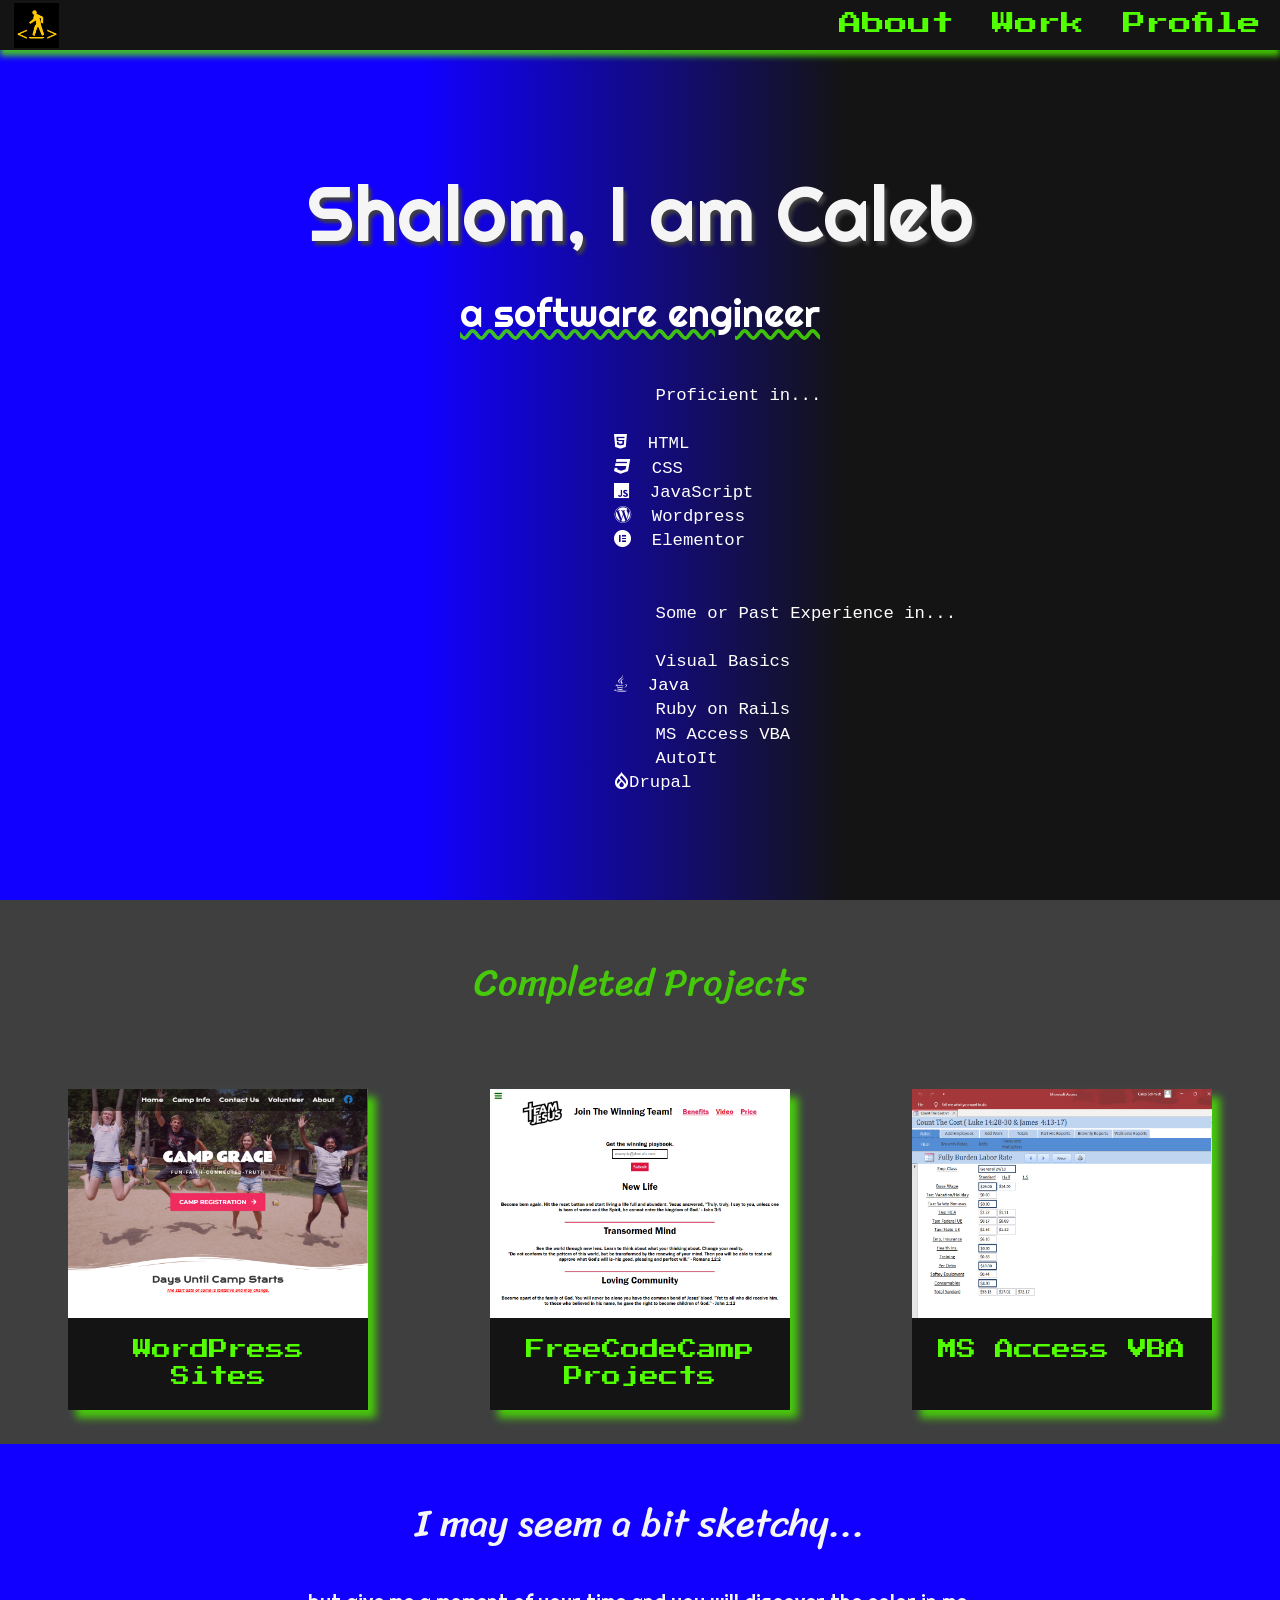
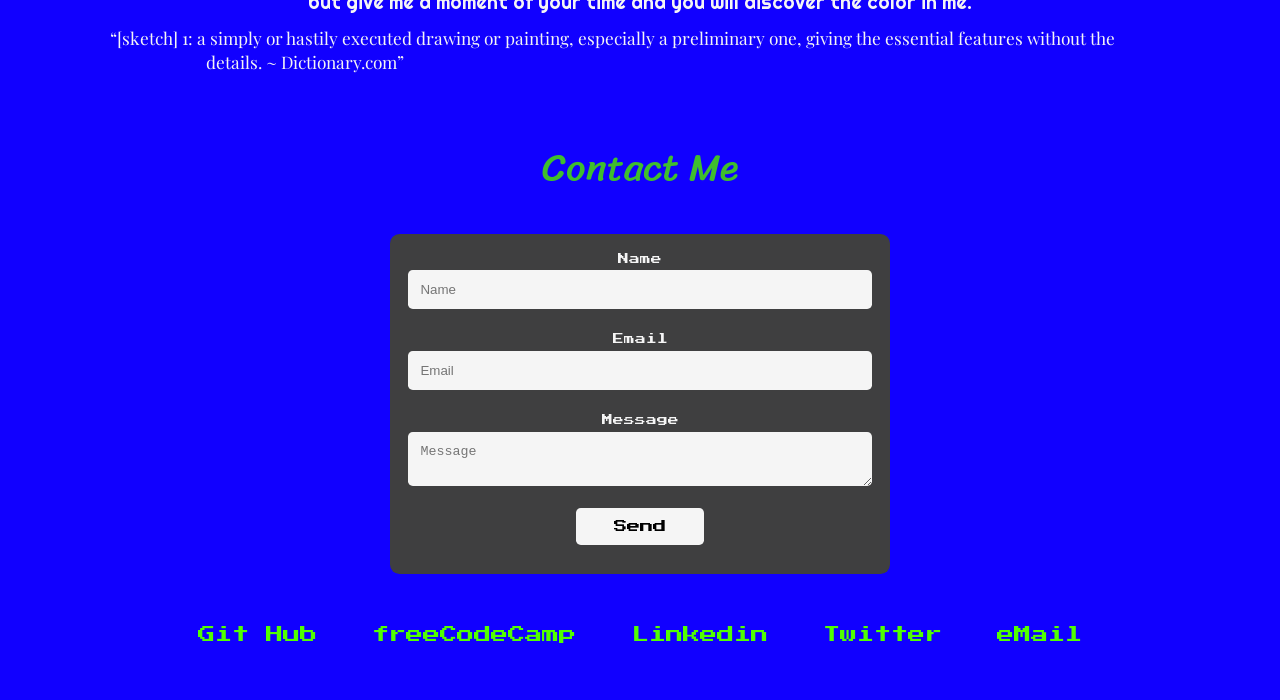
==== index.html @ 87a65f78 "Updated Broken Lins" ====
<!DOCTYPE html>
<html lang="en">

<head>
    <meta charset="utf-8">
    <title>Crosswalk Coder</title>
    <meta name="description" content="Portfolio landing page for Caleb Schmidt. 
    IF impressed OR moved THEN make me an offer I can't refuse! 
    ELSEIF NOT impressed THEN let me know why ELSE move on END">
    <meta http-equiv="X-UA-Compatible" content="IE=edge">
    <meta name="viewport" 
    content="width=device-width, initial-scale=1.0">
    <link href="https://fonts.googleapis.com/css2?family=Press+Start+2P&display=swap" rel="stylesheet">
    <link href="https://fonts.googleapis.com/css2?family=Sriracha&display=swap" rel="stylesheet">
    <link href="https://fonts.googleapis.com/css2?family=Playfair+Display:wght@600&display=swap" rel="stylesheet">
    <link href="https://fonts.googleapis.com/css?family=Righteous" rel="stylesheet" type="text/css">
    <link rel="stylesheet" type="text/css" href="css/styles.css">
    <link rel="stylesheet" href="https://cdnjs.cloudflare.com/ajax/libs/font-awesome/6.1.1/css/all.min.css">
</head>
<body>
    <navbar id="navbar">
        <img id="logo" src="crosswalkcoderlogo.png" alt="Logo" />
        <ul class="nav-list">
            <li><a href="#profile">Profile</a></li>
            <li><a href="#projects">Work</a></li>
            <li><a href="#welcome">About</a></li>
        </ul>
    </navbar>
    <a id="welcome" class="anchor"></a>
    <section id="welcome-section" class="topOfPage">
        <h1>Shalom, I am Caleb</h1>
        <p>a software engineer</p>
        </br>
        <pre id="welcome-name">
                                Proficient in...

                            <i class="fa-brands fa-html5"></i>  HTML
                            <i class="fa-brands fa-css3"></i>  CSS
                            <i class="fa-brands fa-js"></i>  JavaScript
                            <i class="fa-brands fa-wordpress"></i>  Wordpress
                            <i class="fa-brands fa-elementor"></i>  Elementor


                                Some or Past Experience in...

                                Visual Basics
                            <i class="fa-brands fa-java"></i>  Java
                                Ruby on Rails
                                MS Access VBA
                                AutoIt
                            <i class="fa-brands fa-drupal"></i>Drupal

        </pre>
    </section>
    <a id="projects" class="anchor"></a>
    <section id="projects-section">
        <h2 id="projects-title">Completed Projects</h2></br>
        <div class="projects-grid">
            <div class="project-tile">
                <a href="http://crosswalkcoder.com/projectWordPress.html" target="_blank">
                    <img class="project-img" src="projects/CampGrace.PNG" alt="CampGrace preview image.">
                <p>WordPress Sites</p></a>
            </div>
            <div class="project-tile">
                <a href="http://crosswalkcoder.com/projectFreeCodeCamp.html" target="_blank">
                    <img class="project-img" src="projects/ProductPage.PNG" alt="Product Landing preview image.">
                <p>FreeCodeCamp Projects</p></a>
            </div>
            <div class="project-tile">
                <a href="https://crosswalkcoder.com/projectAccss.html" target="_blank">
                    <img class="project-img" src="projects/CountTheCost.png" alt="Count The Cost preview image.">
                <p>MS Access VBA</p></a>
            </div>
        </div>
    </section>
    <section id="profile-section">
        <a id=profile class="anchor"></a>
        <div id="profile-title">
            <h2>I may seem a bit sketchy...</h2>
            <p>but give me a moment of your time and you will discover the color in me.</p>
            <q>[sketch] 1: a simply or hastily executed drawing or painting, especially a preliminary one, 
                giving the essential features without the details. ~ Dictionary.com</q>
        </div>
        <h2>Contact Me</h2>
        <form action="https://submit-form.com/h4F7fGEY">
            <div class="formGroup">
                <label for="name">Name</label>
                <input type="text" id="name" class="formControl" name="name" placeholder="Name" required="" /></div>
            <div class="formGroup">
                <label for="email">Email</label>
                <input type="email" id="email" class="formControl" name="email" placeholder="Email" required="" /></div>
            <div class="formGroup">
                <label for="message">Message</label>
                <textarea
                id="message"
                class="formControl"
                name="message"
                placeholder="Message"
                required=""
                ></textarea>
            </div>
            <div class="formGroup">
            <button type="submit">Send</button></div>
        </form>
        <div class="links">
            <a class="profile-btn" 
            href="https://github.com/kalevnakah" 
            target="_blank">Git Hub</a>
            <a id="profile-link" class="profile-btn" 
            href="https://www.freecodecamp.org/kalevnakah" 
            target="_blank">freeCodeCamp</a>
            <a id="profile-link" class="profile-btn" 
            href="https://www.linkedin.com/in/caleb-schmidt-04a0678b/" 
            target="_blank">Linkedin</a>
            <a id="profile-link" class="profile-btn" 
            href="https://twitter.com/kalevnakah" 
            target="_blank">Twitter</a>
            <a id="profile-link" class="profile-btn" 
            href="mailto:calebschmidt@gmail.com?" 
            >eMail</a>
        </div>
    </section>
</body>
</html>
---- css/styles.css ----
/* box-sizing and font sizing */
*,
*::before,
*::after {
  box-sizing: inherit;
}
* {
  margin: 0;
  padding: 0;
}
html {
  box-sizing: border-box;
  /* Set font size for easy rem calculations
    * default document font size = 16px, 1rem = 16px, 100% = 16px
    * (100% / 16px) * 10 = 62.5%, 1rem = 10px, 62.5% = 10px
    */
  font-size: 62.5%;
  scroll-behavior: smooth;
}
/* Base styles */
body {
  font-family: 'Press Start 2P', cursive;
  font-size: 1.8rem; /* 18px */
  font-weight: 350;
  line-height: 1.4;
  color: var(--main-white);
  scroll-behavior: smooth;
  background-color: black;
}
/* Custom properties/variables  */
:root {
  --green: rgb(81, 255, 0);
  --dark-green: #49e700d2;
  --blue: #1100ff;
  --blue-grey: #130b82;
  --grey: #3f3f40;
  --dark-grey: #141414;
  --main-white: whitesmoke;
}
h1 {
  font-size: 8rem;
  font-weight: normal;
  padding: 2rem;
  color: var(--main-white);
  font-family: 'Righteous', sans-serif;
  text-shadow: 0.05em 0.05em 0.05em var(--grey);
}
h2 {
  font-size: 4rem;
  font-weight: normal;
  padding: 4rem;
  font-family: 'Sriracha', cursive;
  color: var(--dark-green);
}
p {
  font-size: 2rem;
  font-family: 'Righteous', sans-serif;
}
q {
  display: inline-block;
  font-family: 'Playfair Display', serif;
  text-indent: -10rem;
  text-align: left;
  padding: 1rem 10rem 1rem 20rem;
}
a {
  text-decoration: none;
  color: var(--green);
}
a:hover {
  background-color: var(--blue);
  color: var(--dark-green);
}
a.anchor {
  display: block;
  position: relative;
  top: -10rem;
  visibility: hidden;
}
section {
  display: block;
}
form {
  align-self: center;
  background-color: #3f3f40;
  padding: 1rem 0.625rem;
  border-radius: 1rem;
  width: 100%;
  max-width: 500px;
  box-sizing: border-box;
  margin-bottom: 40px;
}

label {
  display: block;
  align-items: center;
  text-align: center;
  font-size: 1.125rem;
  margin-bottom: 0.5rem;
}

input,
button,
textarea {
  border-radius: 0.5rem;
  border-style: none;
  box-sizing: border-box;
  padding: 0.5rem;
  background-color: var(--main-white);
  padding: 1.25rem 1.25rem;
  margin-bottom: 1.25rem;
}
button {
  padding: 1.25rem 4rem;
  font-family: 'Press Start 2P', cursive;
}
button:hover {
  background-color: var(--green);
}

.formGroup {
  margin: 0 auto 1.25rem auto;
  padding: 0.25rem;
  margin: 5px 10px;
}

.formControl {
  display: block;
  width: 100%;
}

#navbar {
  display: flex;
  position: fixed;
  justify-content: space-between;
  top: 0;
  width: 100%;
  background-color: var(--dark-grey);
  box-shadow: 0 6px 6px 0px var(--dark-green);
  z-index: 9;
}
#logo {
  display: flex;
  position: relative;
  height: 150px;
  min-height: 30px;
  max-height: 150px;
  margin: auto 1.5rem auto 1.5rem;
}
.nav-list {
  display: flex;
  align-items: center;
  flex-flow: row-reverse wrap-reverse;
  list-style: none;
  justify-content: right;
}
.nav-list a {
  display: inline-block;
  font-size: 2.4rem;
  margin: 0 1rem;
  padding: 1rem 1rem;
}
.topOfPage {
  padding: 2em;
  height: 100vh;
  width: 100%;
  background-color: var(--dark-grey);
  background-image: linear-gradient(
    90deg,
    var(--blue) 33%,
    var(--dark-grey) 66%
  );
  justify-content: center;
  align-items: center;
  text-align: center;
}
#welcome-section {
  display: flex;
  flex-direction: column;
  font-family: 'Sriracha', cursive;
}

#welcome-section p {
  color: white;
  font-size: 4rem;
  font-weight: normal;
  text-decoration: underline wavy var(--dark-green);
}
#welcome-name {
  color: white;
  text-align: start;
  margin: 1rem;
  padding: 1rem;
}
#projects-section {
  background-color: var(--grey);
  text-align: center;
  padding: 1em;
}
.projects-grid {
  display: grid;
  grid-template-columns: repeat(auto-fit, minmax(393.75px, 1fr));
  grid-gap: 2rem;
  width: 100%;
  max-width: 1280px;
  margin: 0 auto;
  justify-items: center;
}
.project-tile {
  width: 300px;
  margin: 1em;
  background-color: var(--dark-grey);
  box-shadow: 8px 8px 8px 0 var(--dark-green);
}
.project-tile:hover {
  background-color: var(--blue);
  transition: background 0.5s ease-out;
}
#profile-section {
  background-color: var(--blue);
  display: flex;
  flex-direction: column;
  text-justify: middle;
  text-align: center;
  padding: 1.5rem;
}
.project-tile p {
  padding: 2rem;
  font-family: 'Press Start 2P', cursive;
}
.project-img {
  display: block;
  width: 300px;
}
#profile-title {
  font-family: 'Sriracha', cursive;
  width: 100%;
  padding-bottom: 2rem;
  color: whitesmoke;
}
#profile-title h2 {
  color: whitesmoke;
}
.links {
  padding: 0 1rem 3rem 1rem;
}
.links a {
  margin: 0 1rem;
  padding: 1rem 1rem;
  display: inline-block;
}
.profile-btn:hover {
  background-color: yellow;
  color: var(--blue);
  transform: rotate(0.5turn);
}
#project-display {
  display: flex;
  flex-direction: row;
  flex-wrap: wrap;
  align-items: top;
  justify-content: center;
  justify-items: center;
}
#project-top {
  height: auto;
}
.project-img-container {
  height: fit-content;
  margin: 1em 1em 2em 1em;
  background-color: var(--dark-grey);
  box-shadow: 10px 10px 10px 0 var(--dark-green);
}

.project-img-large {
  width: 500px;
}
.project-par {
  width: 50%;
  margin: 20px 20px;
  padding-left: 20px;
}

.project-par h2 {
  padding: 0;
}

.project-par p {
  color: var(--main-white);
  font-family: monospace;
  font-weight: lighter;
  padding-bottom: 10px;
}
/* A few media query to set some font sizes at different screen sizes.
    * This helps automate a bit of responsiveness.
    * The trick is to use the rem unit for size values, margin and padding.
    * Because rem is relative to the document font size
    * when we scale up or down the font size on the document
    * it will affect all properties using rem units for the values.
*/

/* I am using the em unit for breakpoints
    * The calculation is the following
    * screen size divided by browser base font size
    * As an example: a breakpoint at 980px
    * 980px / 16px = 61.25em
*/

/* 3840px / 16px = 240em */
@media screen and (max-width: 240em) {
  html {
    font-size: 60%;
  }
  #logo {
    height: 45px;
  }
  #navbar {
    height: 50px;
  }
  a.anchor {
    top: -50px;
  }
  .topOfPage {
    padding-top: 8em;
  }
}
/* 980px / 16px = 61.25em */
@media screen and (max-width: 61.25em) {
  html {
    font-size: 58%;
  }
  q {
    text-indent: 0;
    padding: 1rem 1rem 1rem 1rem;
  }
  #logo {
    height: 90px;
  }
  #navbar {
    height: 100px;
  }
  a.anchor {
    top: -100px;
  }
  .topOfPage {
    font-size: 1.8vw;
  }
  .project-par {
    width: 90%;
  }
}
/* 460px / 16px = 28.75em */
@media screen and (max-width: 28.75em) {
  html {
    font-size: 55%;
  }
  #logo {
    height: 140px;
  }
  #navbar {
    height: 150px;
  }
  a.anchor {
    top: -150px;
  }
  .topOfPage {
    font-size: 1.8vw;
  }
  .project-img-large {
    width: 90%;
  }
}
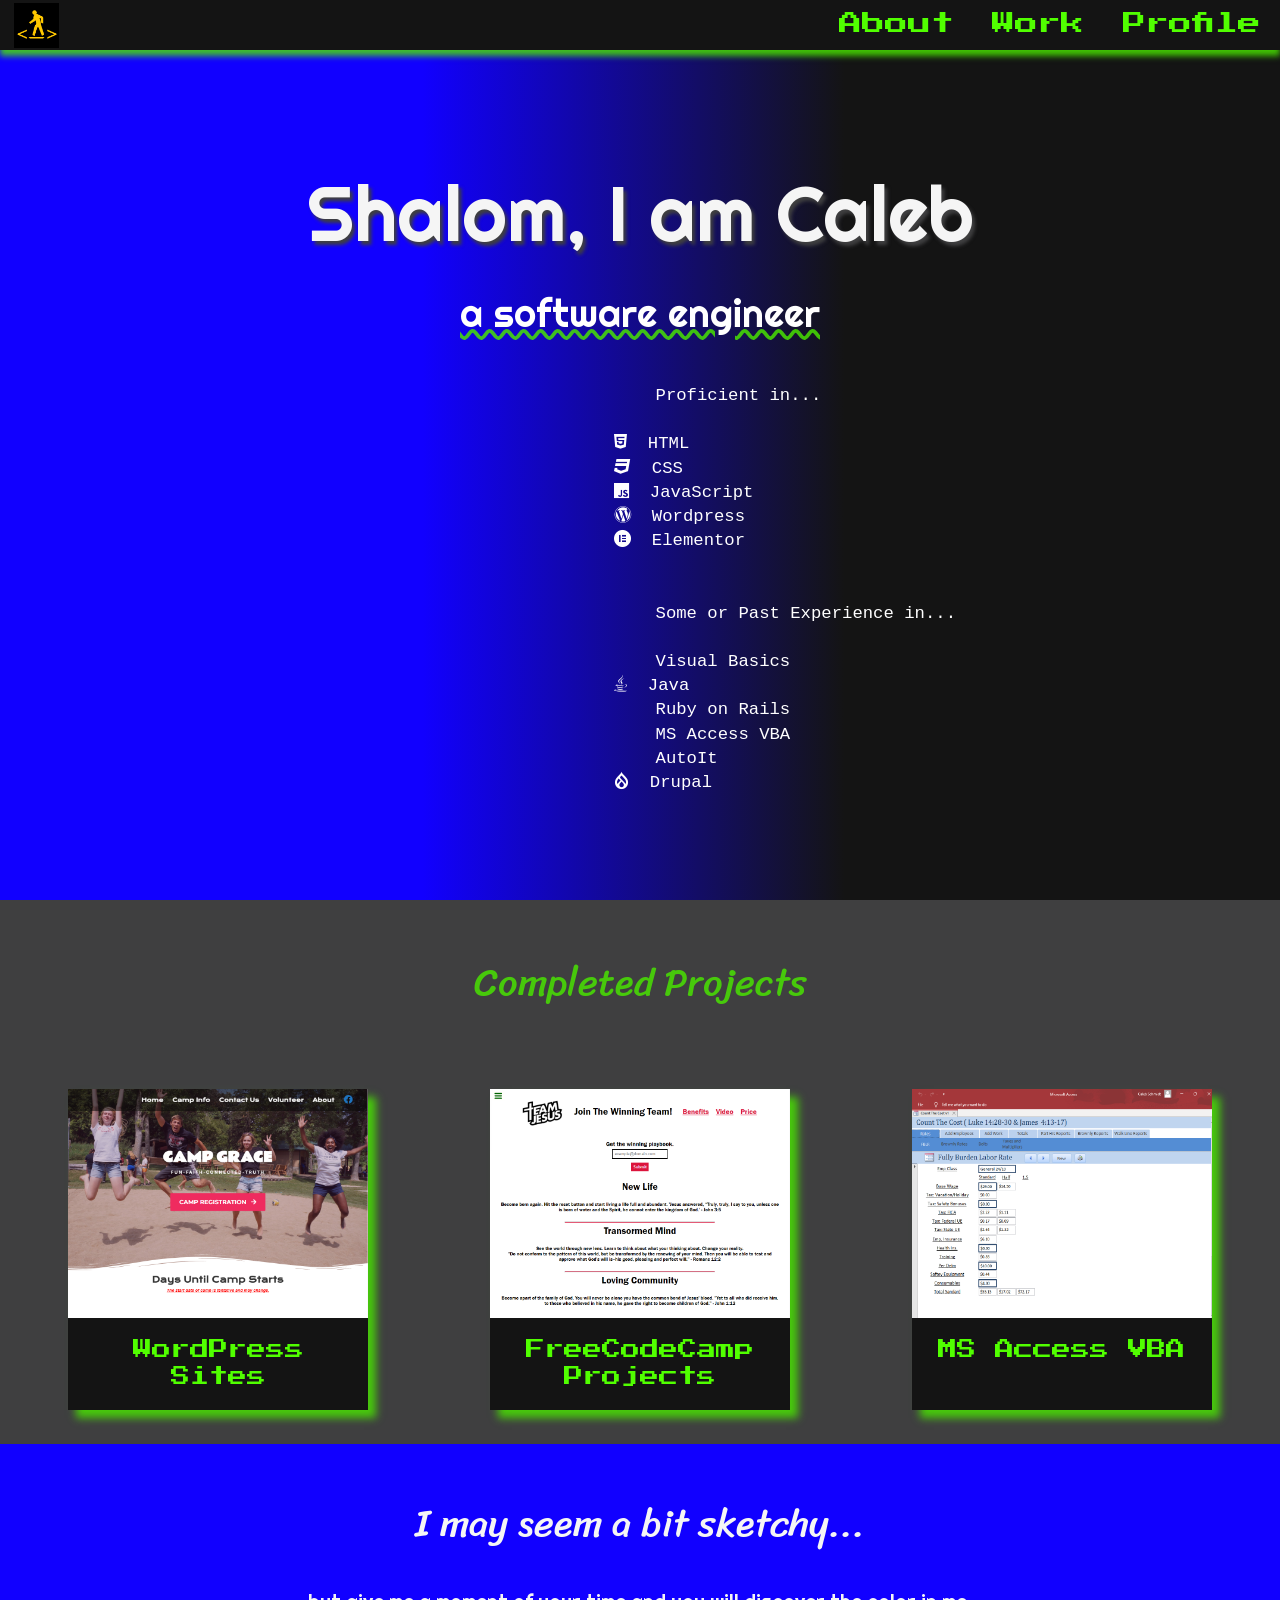
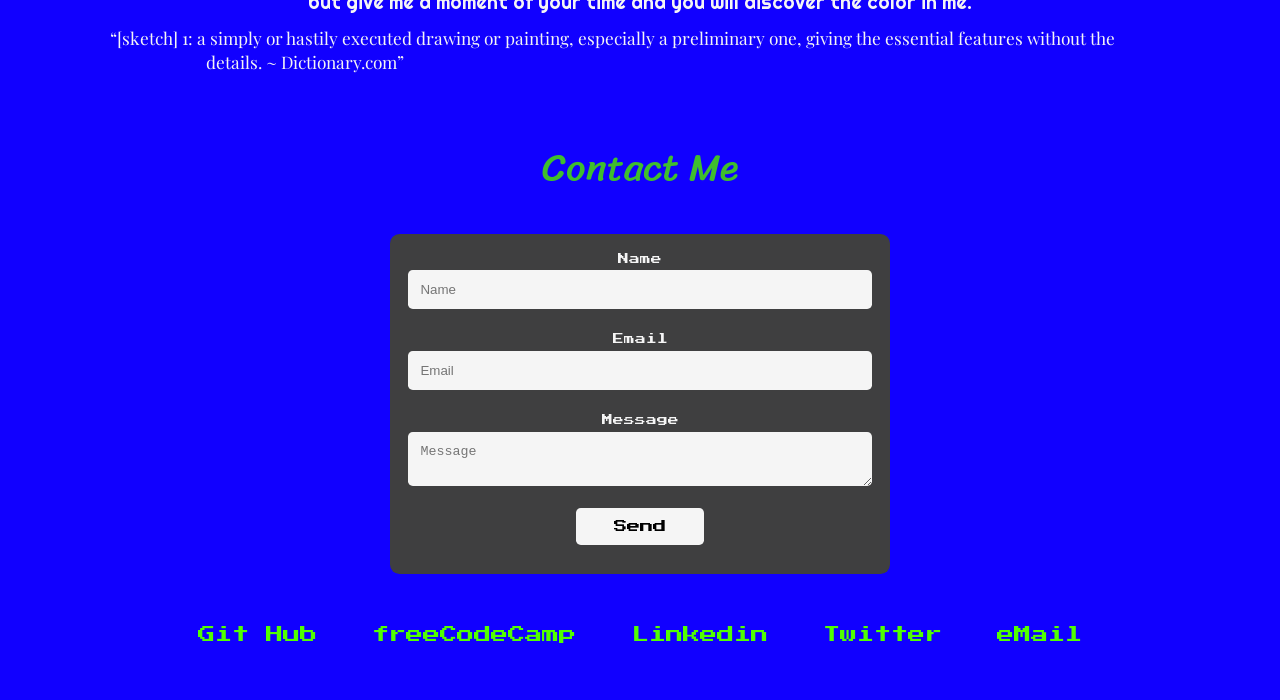
==== commit cb71980b: "Fixed Drupal icon offeset" ====
--- a/index.html
+++ b/index.html
@@ -48,7 +48,7 @@
                                 Ruby on Rails
                                 MS Access VBA
                                 AutoIt
-                            <i class="fa-brands fa-drupal"></i>Drupal
+                            <i class="fa-brands fa-drupal"></i>  Drupal
 
         </pre>
     </section>
@@ -67,7 +67,7 @@
                 <p>FreeCodeCamp Projects</p></a>
             </div>
             <div class="project-tile">
-                <a href="https://crosswalkcoder.com/projectAccss.html" target="_blank">
+                <a href="https://crosswalkcoder.com/projectAccess.html" target="_blank">
                     <img class="project-img" src="projects/CountTheCost.png" alt="Count The Cost preview image.">
                 <p>MS Access VBA</p></a>
             </div>
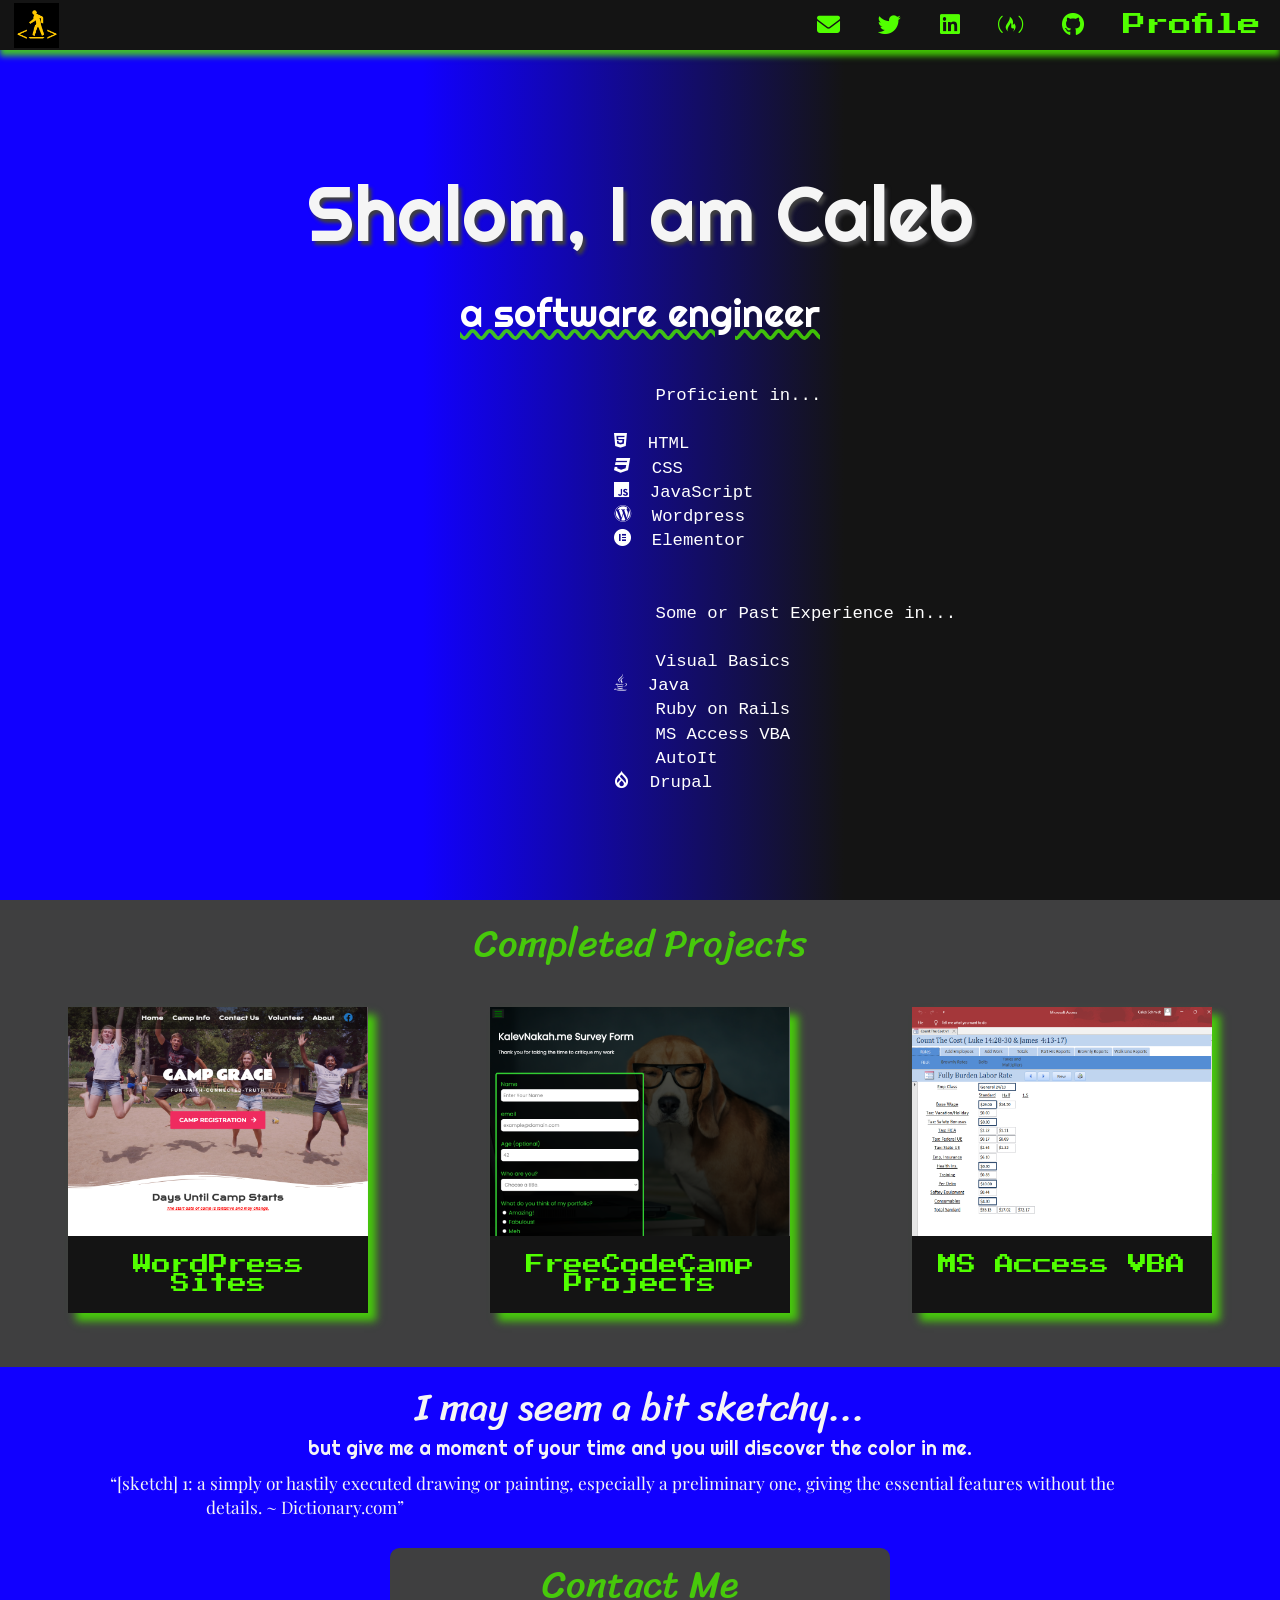
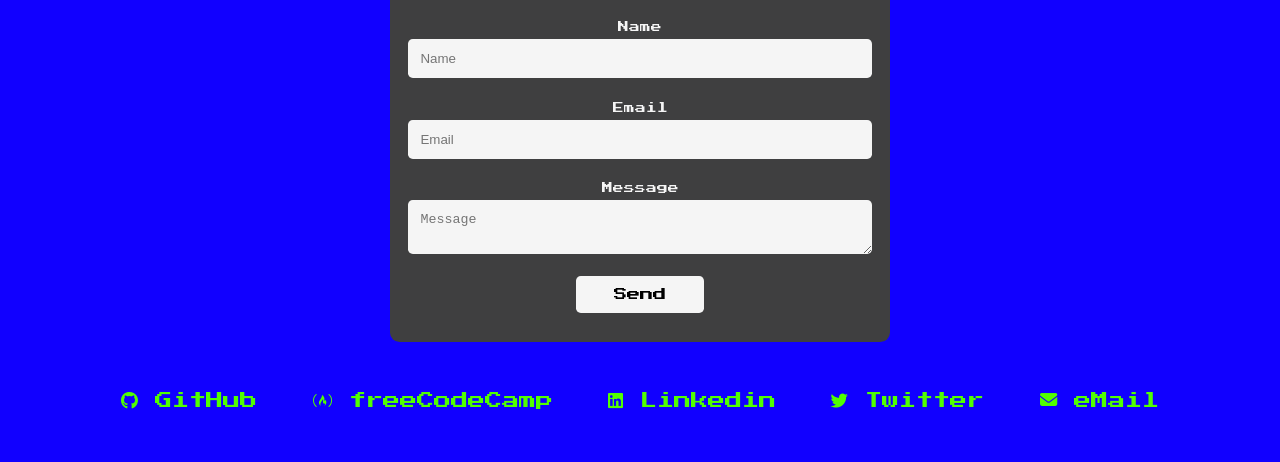
==== commit 6f7d6bd8: "Lots of polishing." ====
--- a/index.html
+++ b/index.html
@@ -21,9 +21,22 @@
     <navbar id="navbar">
         <img id="logo" src="crosswalkcoderlogo.png" alt="Logo" />
         <ul class="nav-list">
-            <li><a href="#profile">Profile</a></li>
-            <li><a href="#projects">Work</a></li>
-            <li><a href="#welcome">About</a></li>
+            <li><a class="profile-btn" href="#profile">Profile</a></li>
+            <li><a class="profile-btn" 
+                href="https://github.com/kalevnakah" 
+                target="_blank"><i class="fa-brands fa-github"></i></a></li>
+            <li><a id="profile-link" class="profile-btn" 
+                href="https://www.freecodecamp.org/kalevnakah" 
+                target="_blank"><i class="fa-brands fa-free-code-camp"></i></a></li>
+            <li><a id="profile-link" class="profile-btn" 
+                href="https://www.linkedin.com/in/caleb-schmidt-04a0678b/" 
+                target="_blank"><i class="fa-brands fa-linkedin"></i></a></li>
+            <li><a id="profile-link" class="profile-btn" 
+                href="https://twitter.com/kalevnakah" 
+                target="_blank"><i class="fa-brands fa-twitter"></i></a></li>
+            <li><a id="profile-link" class="profile-btn" 
+                href="mailto:calebschmidt@gmail.com?">
+                <i class="fa-solid fa-envelope"></i></a></li>
         </ul>
     </navbar>
     <a id="welcome" class="anchor"></a>
@@ -54,7 +67,7 @@
     </section>
     <a id="projects" class="anchor"></a>
     <section id="projects-section">
-        <h2 id="projects-title">Completed Projects</h2></br>
+        <h2 id="projects-title">Completed Projects</h2>
         <div class="projects-grid">
             <div class="project-tile">
                 <a href="http://crosswalkcoder.com/projectWordPress.html" target="_blank">
@@ -63,7 +76,7 @@
             </div>
             <div class="project-tile">
                 <a href="http://crosswalkcoder.com/projectFreeCodeCamp.html" target="_blank">
-                    <img class="project-img" src="projects/ProductPage.PNG" alt="Product Landing preview image.">
+                    <img class="project-img" src="projects/SurveyForm.PNG" alt="Product Landing preview image.">
                 <p>FreeCodeCamp Projects</p></a>
             </div>
             <div class="project-tile">
@@ -81,8 +94,8 @@
             <q>[sketch] 1: a simply or hastily executed drawing or painting, especially a preliminary one, 
                 giving the essential features without the details. ~ Dictionary.com</q>
         </div>
-        <h2>Contact Me</h2>
         <form action="https://submit-form.com/h4F7fGEY">
+            <h2>Contact Me</h2>
             <div class="formGroup">
                 <label for="name">Name</label>
                 <input type="text" id="name" class="formControl" name="name" placeholder="Name" required="" /></div>
@@ -105,19 +118,19 @@
         <div class="links">
             <a class="profile-btn" 
             href="https://github.com/kalevnakah" 
-            target="_blank">Git Hub</a>
+            target="_blank"><i class="fa-brands fa-github"></i>  GitHub</a>
             <a id="profile-link" class="profile-btn" 
             href="https://www.freecodecamp.org/kalevnakah" 
-            target="_blank">freeCodeCamp</a>
+            target="_blank"><i class="fa-brands fa-free-code-camp"></i> freeCodeCamp</a>
             <a id="profile-link" class="profile-btn" 
             href="https://www.linkedin.com/in/caleb-schmidt-04a0678b/" 
-            target="_blank">Linkedin</a>
+            target="_blank"><i class="fa-brands fa-linkedin"></i>  Linkedin</a>
             <a id="profile-link" class="profile-btn" 
             href="https://twitter.com/kalevnakah" 
-            target="_blank">Twitter</a>
+            target="_blank"><i class="fa-brands fa-twitter"></i>  Twitter</a>
             <a id="profile-link" class="profile-btn" 
             href="mailto:calebschmidt@gmail.com?" 
-            >eMail</a>
+            ><i class="fa-solid fa-envelope"></i>  eMail</a>
         </div>
     </section>
 </body>
--- a/css/styles.css
+++ b/css/styles.css
@@ -48,7 +48,6 @@
 h2 {
   font-size: 4rem;
   font-weight: normal;
-  padding: 4rem;
   font-family: 'Sriracha', cursive;
   color: var(--dark-green);
 }
@@ -66,16 +65,24 @@
 a {
   text-decoration: none;
   color: var(--green);
+  line-height: 1;
 }
 a:hover {
   background-color: var(--blue);
   color: var(--dark-green);
+  vertical-align: middle;
 }
 a.anchor {
   display: block;
   position: relative;
   top: -10rem;
   visibility: hidden;
+}
+i {
+  vertical-align: top;
+}
+i:hover {
+  transform: scale(1.5);
 }
 section {
   display: block;
@@ -203,7 +210,7 @@
   grid-gap: 2rem;
   width: 100%;
   max-width: 1280px;
-  margin: 0 auto;
+  margin: 2rem auto;
   justify-items: center;
 }
 .project-tile {
@@ -216,6 +223,7 @@
   background-color: var(--blue);
   transition: background 0.5s ease-out;
 }
+
 #profile-section {
   background-color: var(--blue);
   display: flex;
@@ -252,7 +260,7 @@
 .profile-btn:hover {
   background-color: yellow;
   color: var(--blue);
-  transform: rotate(0.5turn);
+  font-size: 2.6rem;
 }
 #project-display {
   display: flex;
@@ -261,6 +269,7 @@
   align-items: top;
   justify-content: center;
   justify-items: center;
+  margin-bottom: 2rem;
 }
 #project-top {
   height: auto;
@@ -279,10 +288,6 @@
   width: 50%;
   margin: 20px 20px;
   padding-left: 20px;
-}
-
-.project-par h2 {
-  padding: 0;
 }
 
 .project-par p {
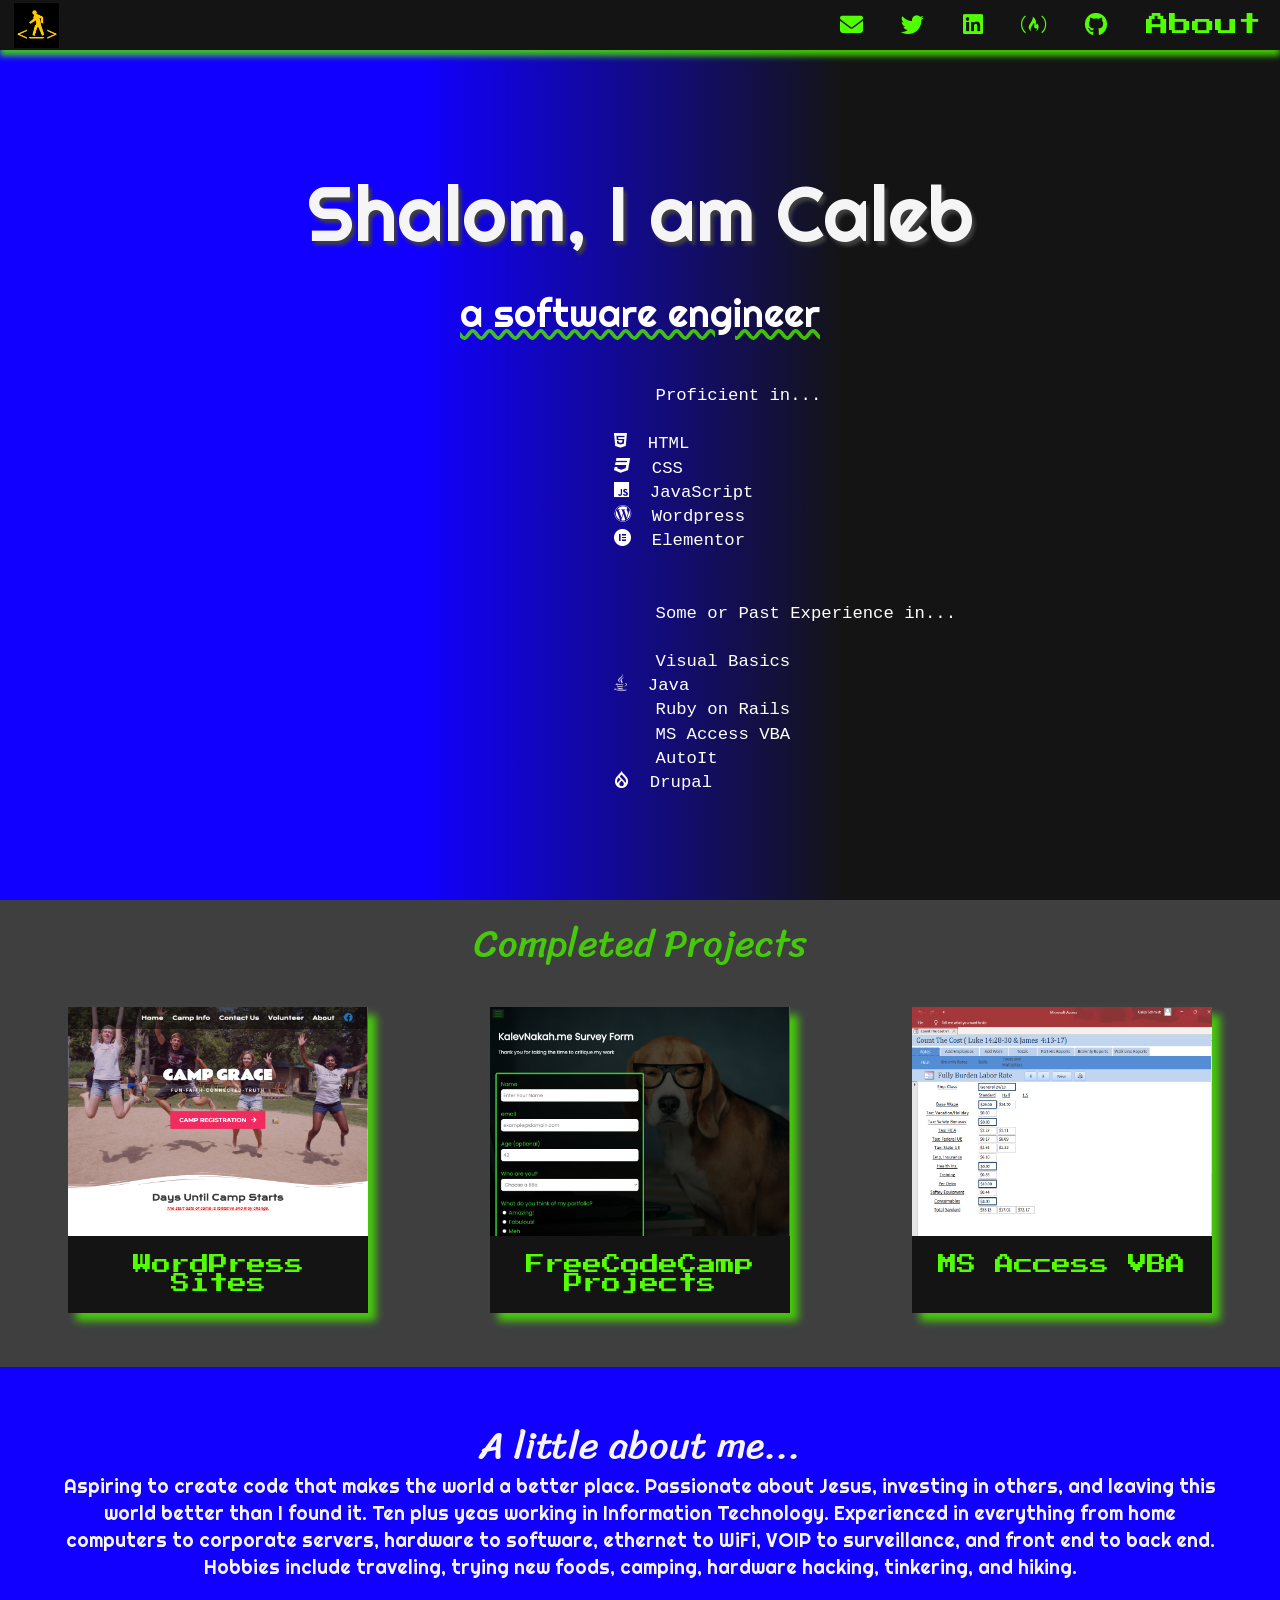
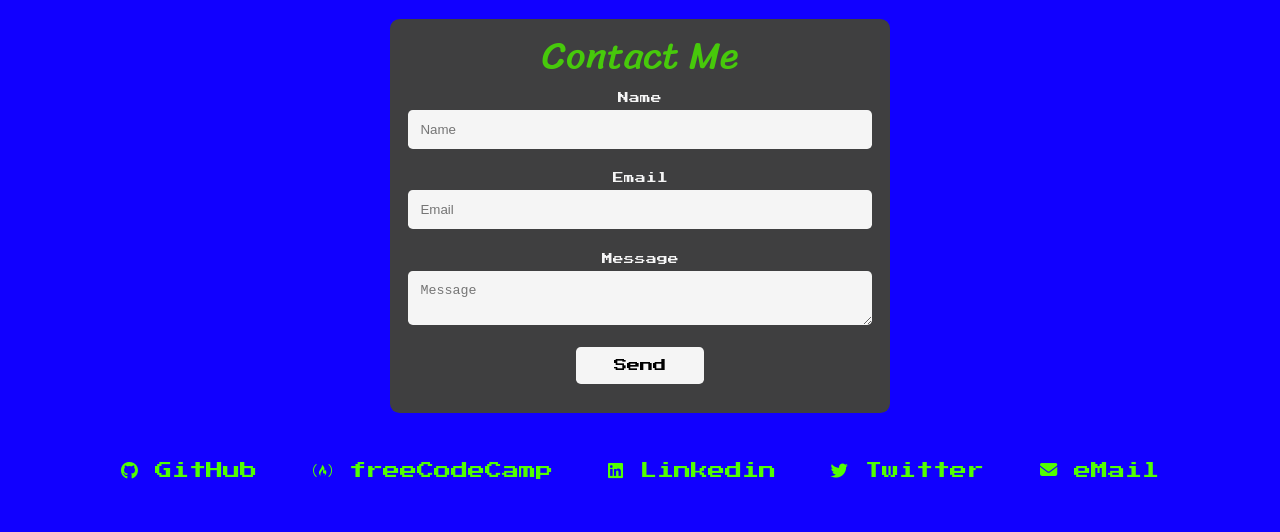
==== commit c76f6f4e: "Updated profile content." ====
--- a/index.html
+++ b/index.html
@@ -21,7 +21,7 @@
     <navbar id="navbar">
         <img id="logo" src="crosswalkcoderlogo.png" alt="Logo" />
         <ul class="nav-list">
-            <li><a class="profile-btn" href="#profile">Profile</a></li>
+            <li><a class="profile-btn" href="#profile">About</a></li>
             <li><a class="profile-btn" 
                 href="https://github.com/kalevnakah" 
                 target="_blank"><i class="fa-brands fa-github"></i></a></li>
@@ -89,10 +89,8 @@
     <section id="profile-section">
         <a id=profile class="anchor"></a>
         <div id="profile-title">
-            <h2>I may seem a bit sketchy...</h2>
-            <p>but give me a moment of your time and you will discover the color in me.</p>
-            <q>[sketch] 1: a simply or hastily executed drawing or painting, especially a preliminary one, 
-                giving the essential features without the details. ~ Dictionary.com</q>
+            <h2>A little about me... </h2>
+            <p>Aspiring to create code that makes the world a better place. Passionate about Jesus, investing in others, and leaving this world better than I found it. Ten plus yeas working in Information Technology. Experienced in everything from home computers to corporate servers, hardware to software, ethernet to WiFi, VOIP to surveillance, and front end to back end. Hobbies include traveling, trying new foods, camping, hardware hacking, tinkering, and hiking.</p>
         </div>
         <form action="https://submit-form.com/h4F7fGEY">
             <h2>Contact Me</h2>
--- a/css/styles.css
+++ b/css/styles.css
@@ -243,7 +243,7 @@
 #profile-title {
   font-family: 'Sriracha', cursive;
   width: 100%;
-  padding-bottom: 2rem;
+  padding: 4rem;
   color: whitesmoke;
 }
 #profile-title h2 {
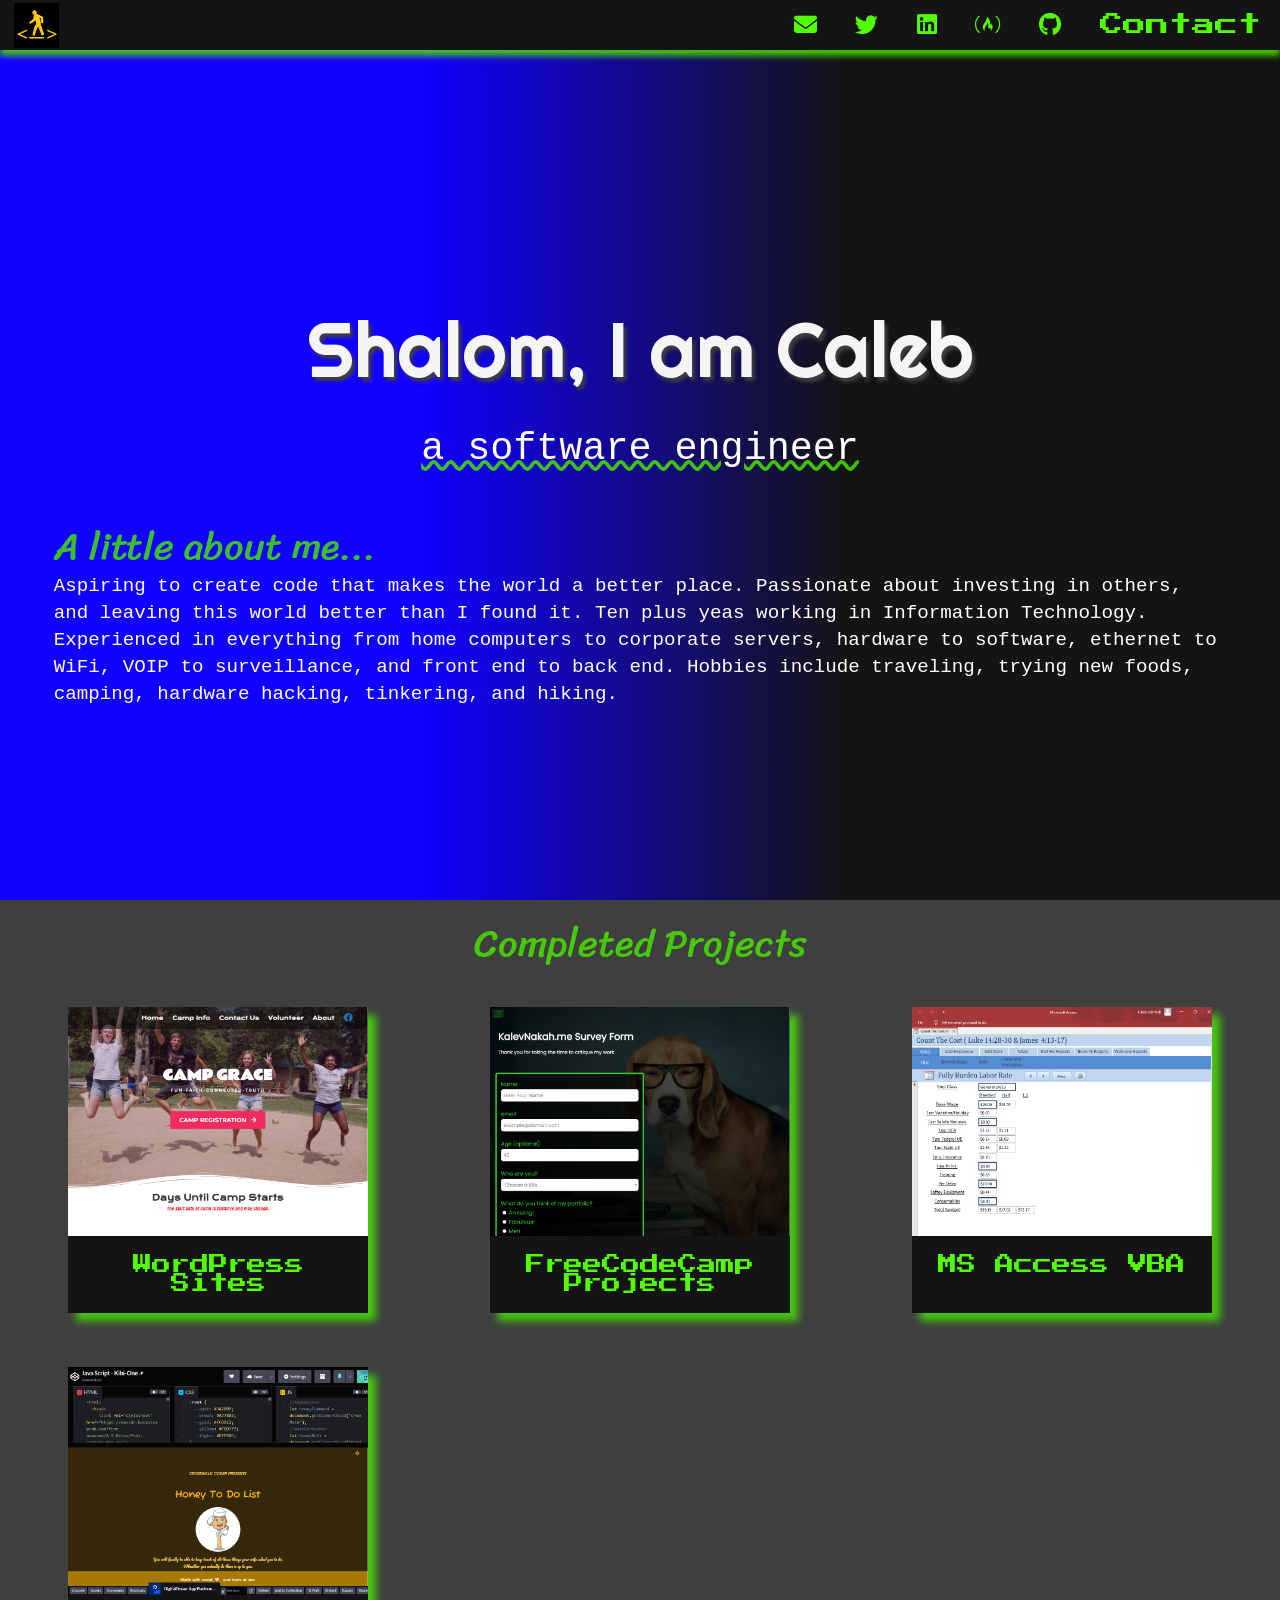
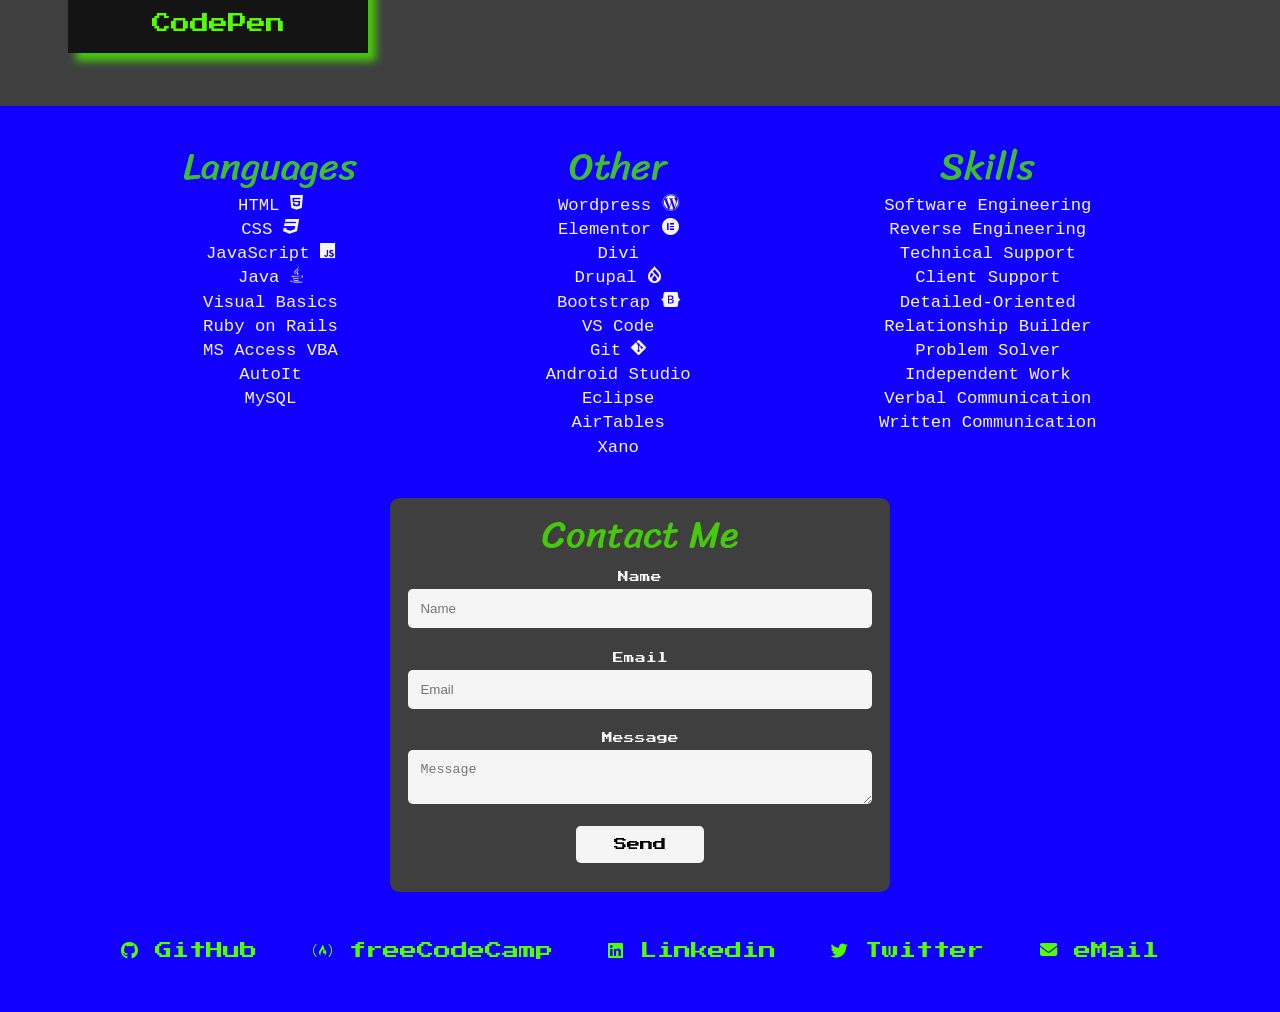
==== commit cf3f2d53: "Cleaned Up Skills and Intro sections." ====
--- a/index.html
+++ b/index.html
@@ -21,7 +21,7 @@
     <navbar id="navbar">
         <img id="logo" src="crosswalkcoderlogo.png" alt="Logo" />
         <ul class="nav-list">
-            <li><a class="profile-btn" href="#profile">About</a></li>
+            <li><a class="profile-btn" href="#contact">Contact</a></li>
             <li><a class="profile-btn" 
                 href="https://github.com/kalevnakah" 
                 target="_blank"><i class="fa-brands fa-github"></i></a></li>
@@ -29,7 +29,7 @@
                 href="https://www.freecodecamp.org/kalevnakah" 
                 target="_blank"><i class="fa-brands fa-free-code-camp"></i></a></li>
             <li><a id="profile-link" class="profile-btn" 
-                href="https://www.linkedin.com/in/caleb-schmidt-04a0678b/" 
+                href="https://www.linkedin.com/in/caleb-schmidt-cwc/" 
                 target="_blank"><i class="fa-brands fa-linkedin"></i></a></li>
             <li><a id="profile-link" class="profile-btn" 
                 href="https://twitter.com/kalevnakah" 
@@ -42,28 +42,12 @@
     <a id="welcome" class="anchor"></a>
     <section id="welcome-section" class="topOfPage">
         <h1>Shalom, I am Caleb</h1>
-        <p>a software engineer</p>
+        <p id="jobTitle">a software engineer</p>
         </br>
-        <pre id="welcome-name">
-                                Proficient in...
-
-                            <i class="fa-brands fa-html5"></i>  HTML
-                            <i class="fa-brands fa-css3"></i>  CSS
-                            <i class="fa-brands fa-js"></i>  JavaScript
-                            <i class="fa-brands fa-wordpress"></i>  Wordpress
-                            <i class="fa-brands fa-elementor"></i>  Elementor
-
-
-                                Some or Past Experience in...
-
-                                Visual Basics
-                            <i class="fa-brands fa-java"></i>  Java
-                                Ruby on Rails
-                                MS Access VBA
-                                AutoIt
-                            <i class="fa-brands fa-drupal"></i>  Drupal
-
-        </pre>
+            <div id="welcome-name">
+                <h2>A little about me... </h2>
+                <p>Aspiring to create code that makes the world a better place. Passionate about investing in others, and leaving this world better than I found it. Ten plus yeas working in Information Technology. Experienced in everything from home computers to corporate servers, hardware to software, ethernet to WiFi, VOIP to surveillance, and front end to back end. Hobbies include traveling, trying new foods, camping, hardware hacking, tinkering, and hiking.</p>
+            </div>
     </section>
     <a id="projects" class="anchor"></a>
     <section id="projects-section">
@@ -84,15 +68,57 @@
                     <img class="project-img" src="projects/CountTheCost.png" alt="Count The Cost preview image.">
                 <p>MS Access VBA</p></a>
             </div>
+            <div class="project-tile">
+                <a href="https://codepen.io/kalevnakah" target="_blank">
+                    <img class="project-img" src="projects/CodePen.png" alt="CodePen Image">
+                <p>CodePen</p></a>
+            </div>
         </div>
     </section>
-    <section id="profile-section">
+    <div id="profile-section">
         <a id=profile class="anchor"></a>
-        <div id="profile-title">
-            <h2>A little about me... </h2>
-            <p>Aspiring to create code that makes the world a better place. Passionate about Jesus, investing in others, and leaving this world better than I found it. Ten plus yeas working in Information Technology. Experienced in everything from home computers to corporate servers, hardware to software, ethernet to WiFi, VOIP to surveillance, and front end to back end. Hobbies include traveling, trying new foods, camping, hardware hacking, tinkering, and hiking.</p>
+        <div id="techStack">
+        <ul>
+            <h2>Languages</h2>
+            <li>HTML   <i class="fa-brands fa-html5"></i> </li>
+            <li>CSS   <i class="fa-brands fa-css3"></i> </li>
+            <li>JavaScript   <i class="fa-brands fa-js"></i> </li>
+            <li>Java   <i class="fa-brands fa-java"></i></li>
+            <li>Visual Basics</li>
+            <li>Ruby on Rails</li>
+            <li>MS Access VBA</li>
+            <li>AutoIt</li>
+            <li>MySQL</li>
+        </ul>
+        <ul>
+            <h2>Other</h2>                
+            <li>Wordpress  <i class="fa-brands fa-wordpress"></i></li>
+            <li>Elementor  <i class="fa-brands fa-elementor"></i></li>        
+            <li>Divi</li>
+            <li>Drupal   <i class="fa-brands fa-drupal"></i></li>
+            <li>Bootstrap   <i class="fa-brands fa-bootstrap"></i></li>
+            <li>VS Code</li>
+            <li>Git   <i class="fa-brands fa-git-alt"></i></li>
+            <li>Android Studio</li>
+            <li>Eclipse</li>
+            <li>AirTables</li>
+            <li>Xano</li>
+        </ul>
+        <ul>
+            <h2>Skills</h2>                
+            <li>Software Engineering </li>
+            <li>Reverse Engineering</li>
+            <li>Technical Support</li>
+            <li>Client Support</li>
+            <li>Detailed-Oriented</li>
+            <li>Relationship Builder</li>
+            <li>Problem Solver</li>
+            <li>Independent Work</li>
+            <li>Verbal Communication</li>
+            <li>Written Communication</li>
+        </ul>
         </div>
-        <form action="https://submit-form.com/h4F7fGEY">
+        <form id="contact" action="https://submit-form.com/h4F7fGEY">
             <h2>Contact Me</h2>
             <div class="formGroup">
                 <label for="name">Name</label>
@@ -121,7 +147,7 @@
             href="https://www.freecodecamp.org/kalevnakah" 
             target="_blank"><i class="fa-brands fa-free-code-camp"></i> freeCodeCamp</a>
             <a id="profile-link" class="profile-btn" 
-            href="https://www.linkedin.com/in/caleb-schmidt-04a0678b/" 
+            href="https://www.linkedin.com/in/caleb-schmidt-cwc/" 
             target="_blank"><i class="fa-brands fa-linkedin"></i>  Linkedin</a>
             <a id="profile-link" class="profile-btn" 
             href="https://twitter.com/kalevnakah" 
--- a/css/styles.css
+++ b/css/styles.css
@@ -53,7 +53,7 @@
 }
 p {
   font-size: 2rem;
-  font-family: 'Righteous', sans-serif;
+  font-family: monospace;
 }
 q {
   display: inline-block;
@@ -83,6 +83,9 @@
 }
 i:hover {
   transform: scale(1.5);
+}
+li {
+  font-family: monospace;
 }
 section {
   display: block;
@@ -166,6 +169,7 @@
   font-size: 2.4rem;
   margin: 0 1rem;
   padding: 1rem 1rem;
+  font-family: 'Press Start 2P', cursive;
 }
 .topOfPage {
   padding: 2em;
@@ -184,10 +188,9 @@
 #welcome-section {
   display: flex;
   flex-direction: column;
-  font-family: 'Sriracha', cursive;
-}
-
-#welcome-section p {
+}
+
+#jobTitle {
   color: white;
   font-size: 4rem;
   font-weight: normal;
@@ -248,6 +251,18 @@
 }
 #profile-title h2 {
   color: whitesmoke;
+}
+#techStack {
+  display: flex;
+  flex-wrap: wrap;
+  justify-items: center;
+  justify-content: space-evenly;
+  margin: auto 0 2rem;
+}
+#techStack ul {
+  list-style: none;
+  margin: 1rem;
+  padding: 1rem;
 }
 .links {
   padding: 0 1rem 3rem 1rem;
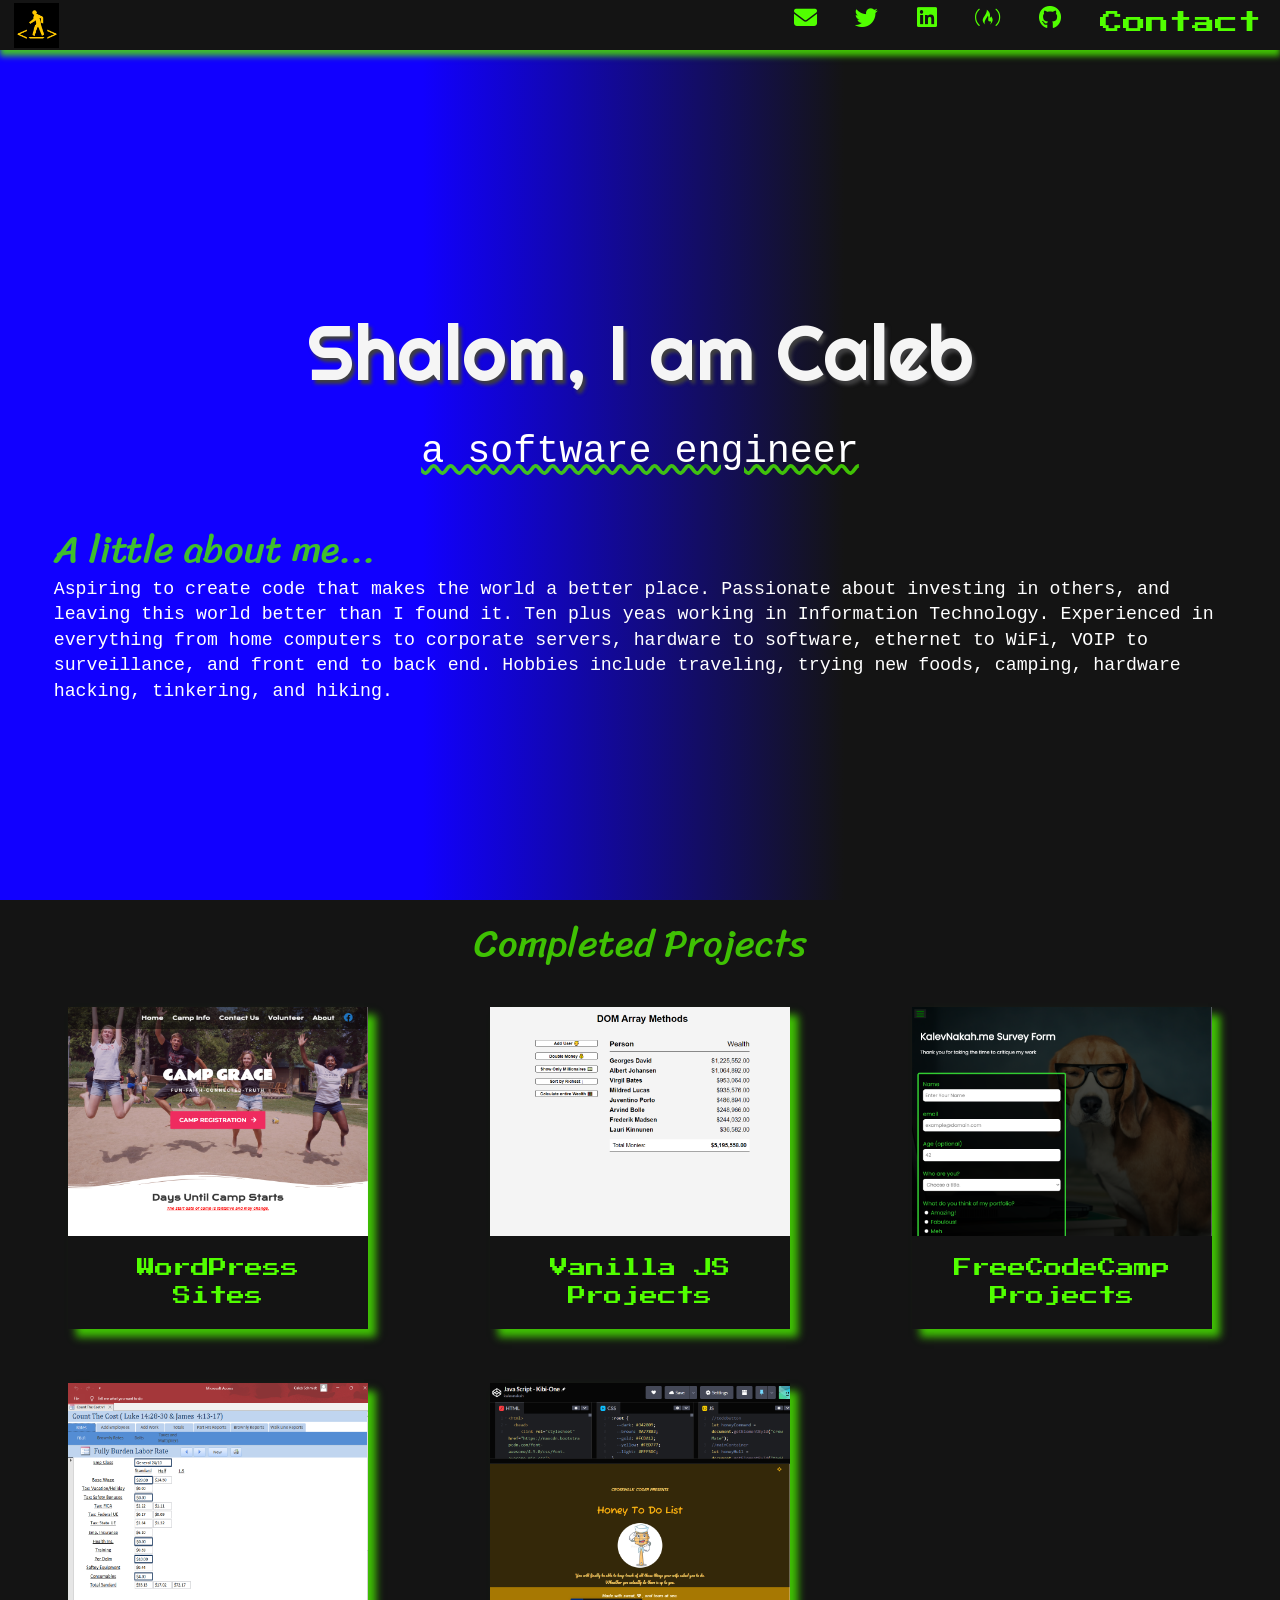
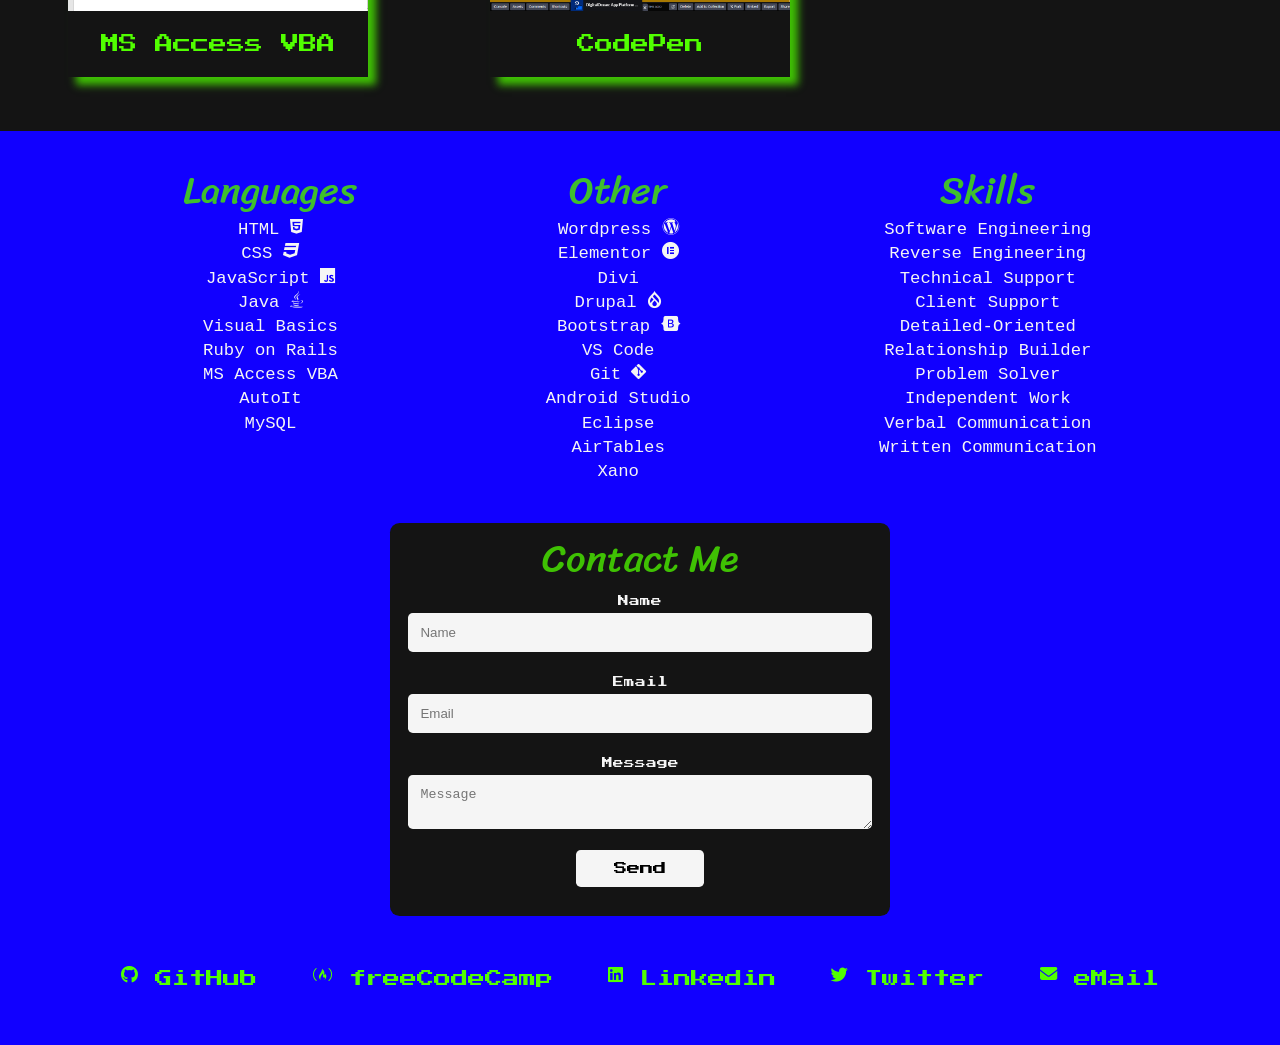
==== commit 9a754945: "Minor updates to Vinalla JS Project pages" ====
--- a/index.html
+++ b/index.html
@@ -59,8 +59,13 @@
                 <p>WordPress Sites</p></a>
             </div>
             <div class="project-tile">
+                <a href="http://crosswalkcoder.com/projectVanillaJS.html" target="_blank">
+                    <img class="project-img" src="projects/DomArrayMethods.png" alt="Vanilla JS preview image.">
+                <p>Vanilla JS Projects</p></a>
+            </div>
+            <div class="project-tile">
                 <a href="http://crosswalkcoder.com/projectFreeCodeCamp.html" target="_blank">
-                    <img class="project-img" src="projects/SurveyForm.PNG" alt="Product Landing preview image.">
+                    <img class="project-img" src="projects/SurveyForm.PNG" alt="Free Code Camp preview image.">
                 <p>FreeCodeCamp Projects</p></a>
             </div>
             <div class="project-tile">
--- a/css/styles.css
+++ b/css/styles.css
@@ -25,7 +25,7 @@
   line-height: 1.4;
   color: var(--main-white);
   scroll-behavior: smooth;
-  background-color: black;
+  background-color: var(--dark-grey);
 }
 /* Custom properties/variables  */
 :root {
@@ -52,7 +52,7 @@
   color: var(--dark-green);
 }
 p {
-  font-size: 2rem;
+  font-size: 1.9rem;
   font-family: monospace;
 }
 q {
@@ -65,7 +65,7 @@
 a {
   text-decoration: none;
   color: var(--green);
-  line-height: 1;
+  line-height: 1.5;
 }
 a:hover {
   background-color: var(--blue);
@@ -92,7 +92,7 @@
 }
 form {
   align-self: center;
-  background-color: #3f3f40;
+  background-color: var(--dark-grey);
   padding: 1rem 0.625rem;
   border-radius: 1rem;
   width: 100%;
@@ -173,7 +173,7 @@
 }
 .topOfPage {
   padding: 2em;
-  height: 100vh;
+  min-height: 100vh;
   width: 100%;
   background-color: var(--dark-grey);
   background-image: linear-gradient(
@@ -203,7 +203,7 @@
   padding: 1rem;
 }
 #projects-section {
-  background-color: var(--grey);
+  background-color: var(--darkgrey);
   text-align: center;
   padding: 1em;
 }
@@ -375,10 +375,10 @@
     font-size: 55%;
   }
   #logo {
-    height: 140px;
+    height: 100px;
   }
   #navbar {
-    height: 150px;
+    height: 100px;
   }
   a.anchor {
     top: -150px;
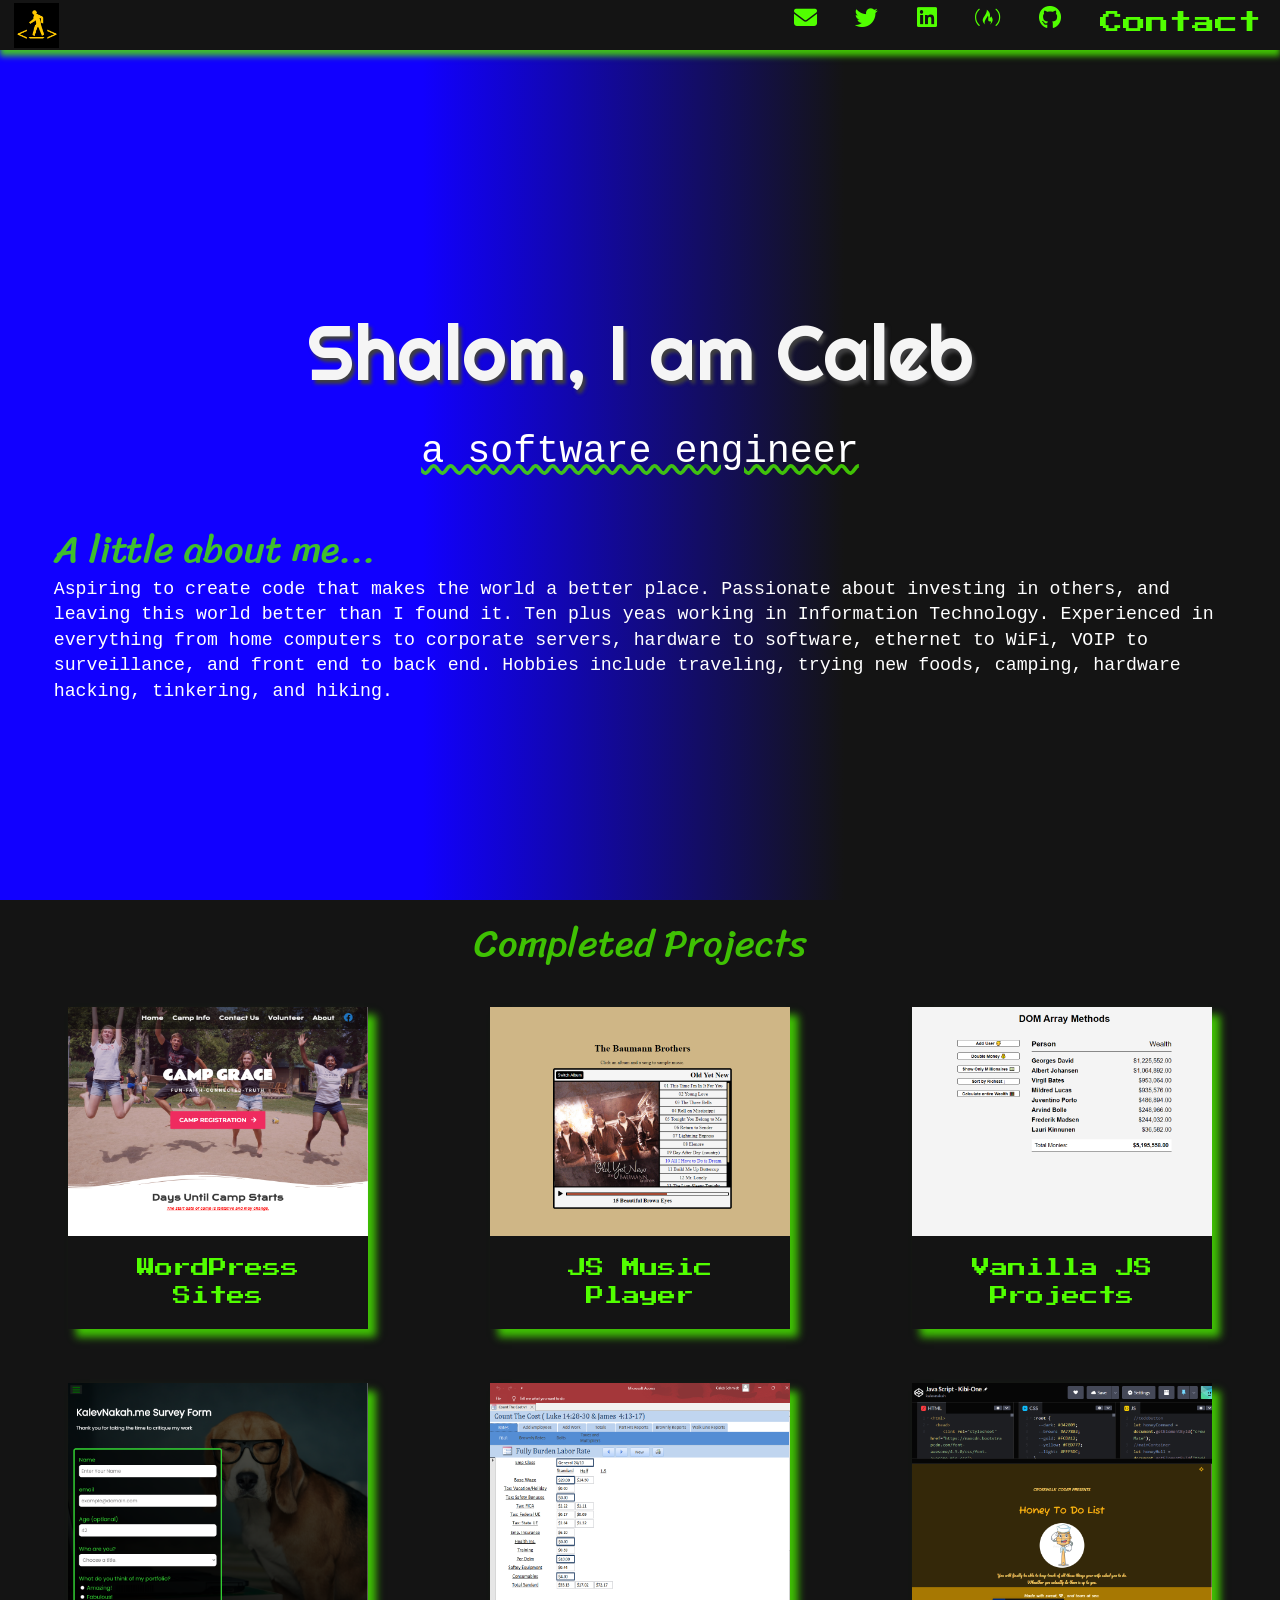
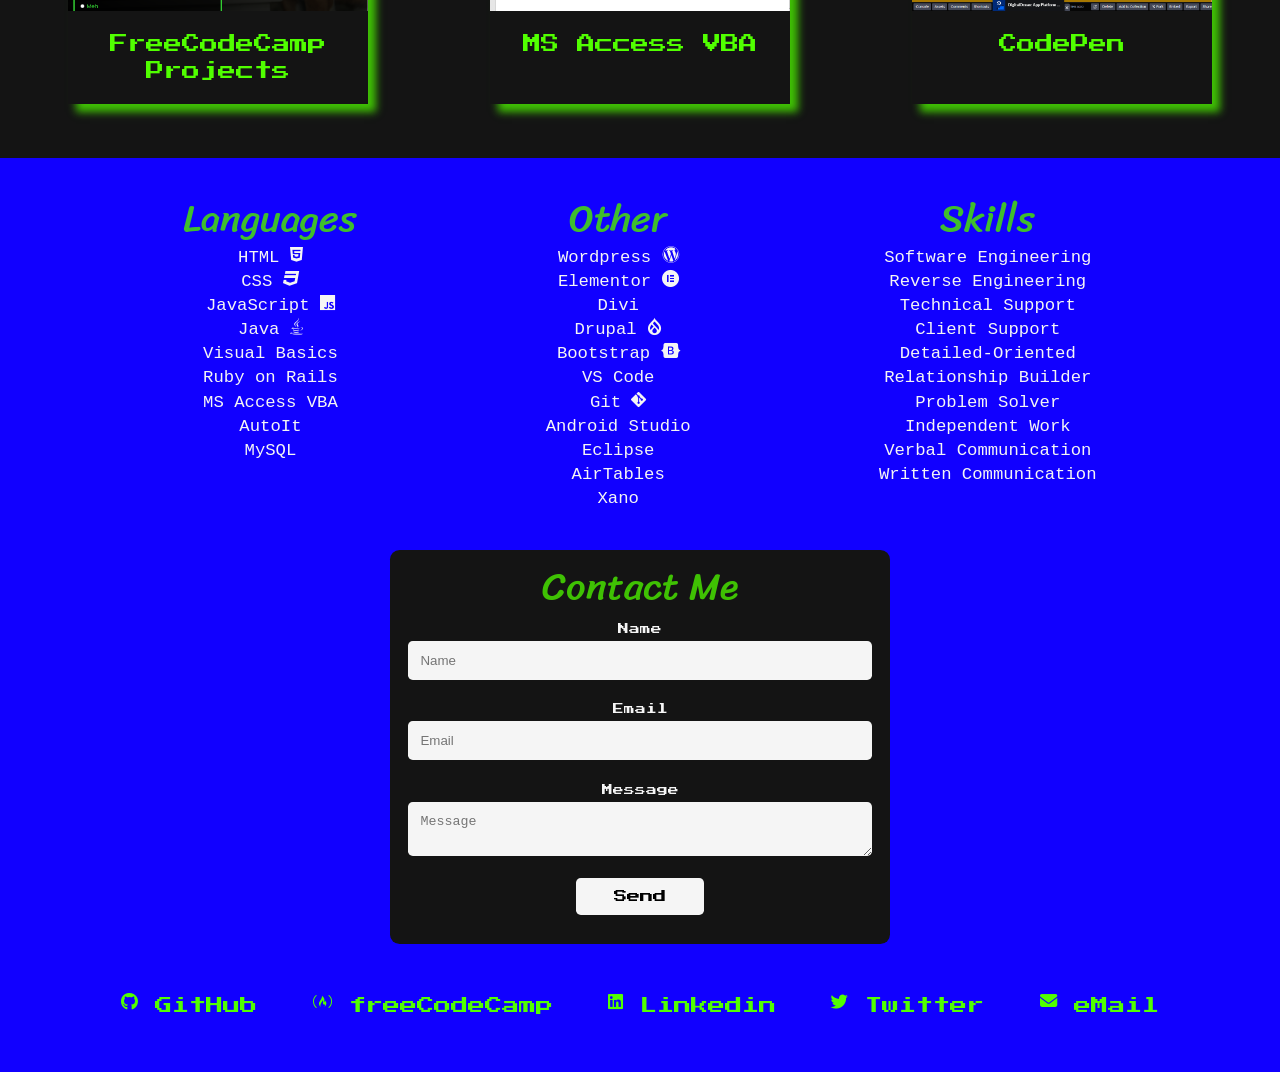
==== commit 159ab6db: "Add: Music Player Project" ====
--- a/index.html
+++ b/index.html
@@ -57,6 +57,11 @@
                 <a href="http://crosswalkcoder.com/projectWordPress.html" target="_blank">
                     <img class="project-img" src="projects/CampGrace.PNG" alt="CampGrace preview image.">
                 <p>WordPress Sites</p></a>
+            </div>
+            <div class="project-tile">
+                <a href="http://crosswalkcoder.com/projectMusicPlayer.html" target="_blank">
+                    <img class="project-img" src="projects/JSMusicPlayer.png" alt="JS Music Player preview image.">
+                <p>JS Music Player</p></a>
             </div>
             <div class="project-tile">
                 <a href="http://crosswalkcoder.com/projectVanillaJS.html" target="_blank">
